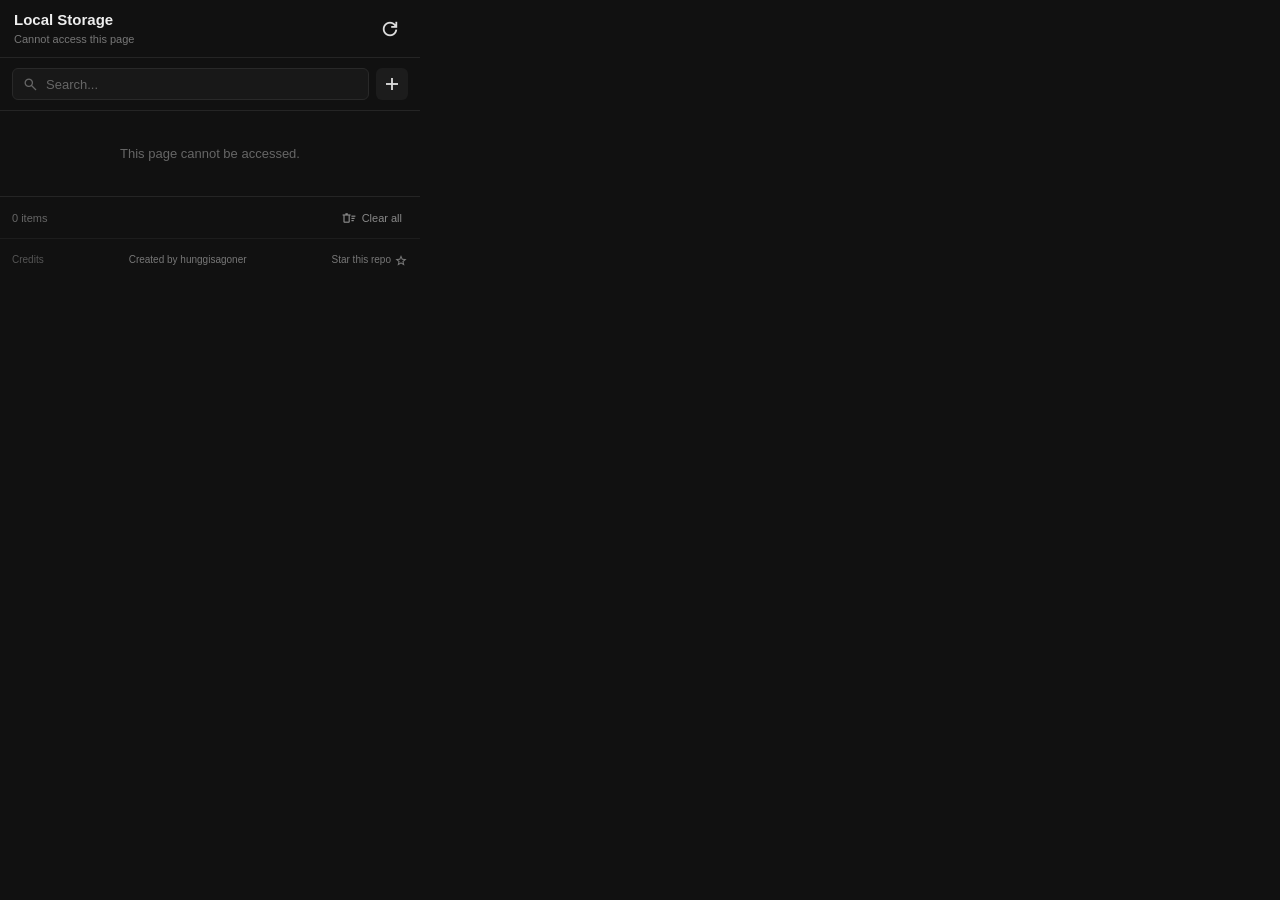
==== popup.html @ 8e7c49aa "Add files via upload" ====
<!DOCTYPE html>
<html lang="en">
<head>
  <meta charset="UTF-8">
  <meta name="viewport" content="width=device-width, initial-scale=1.0">
  <title>Local Storage Tweaks</title>

  <link rel="stylesheet" href="popup.css">

  <link
    rel="stylesheet"
    href="https://fonts.googleapis.com/css2?family=Material+Symbols+Outlined:opsz,wght,FILL,GRAD@20..48,400,0,0"
  >
</head>

<body>
  <header>
    <div>
      <h1>Local Storage</h1>
      <span id="domain">Loading...</span>
    </div>

    <button id="refresh" title="Refresh">
      <span class="material-symbols-outlined">refresh</span>
    </button>
  </header>

  <div class="toolbar">
    <div class="search-box">
      <span class="material-symbols-outlined">search</span>
      <input
        id="search"
        type="text"
        placeholder="Search..."
        autocomplete="off"
      >
    </div>

    <button id="add" title="Add item">
      <span class="material-symbols-outlined">add</span>
    </button>
  </div>

  <main id="storage"></main>

  <footer>
    <span id="count">0 items</span>

    <button id="clear" title="Clear all">
      <span class="material-symbols-outlined">delete_sweep</span>
      <span>Clear all</span>
    </button>
  </footer>

  <section class="credits">
    <span>Credits</span>

    <a
      href="https://github.com/itzhunggisagoner"
      target="_blank"
      rel="noopener noreferrer"
    >
      Created by hunggisagoner
    </a>

    <a
      href="https://github.com/itzhunggisagoner/LocalStorageEditor"
      target="_blank"
      rel="noopener noreferrer"
    >
      <span>Star this repo</span>
      <span class="material-symbols-outlined">star</span>
    </a>
  </section>

  <div id="modal" class="modal hidden">
    <div class="dialog">
      <div class="dialog-header">
        <h2 id="modal-title">Add item</h2>

        <button id="close" title="Close">
          <span class="material-symbols-outlined">close</span>
        </button>
      </div>

      <label for="key">Key</label>
      <input id="key" type="text" autocomplete="off">

      <label for="value">Value</label>
      <textarea id="value" spellcheck="false"></textarea>

      <div class="dialog-actions">
        <button id="cancel">Cancel</button>
        <button id="save">Save</button>
      </div>
    </div>
  </div>

  <script src="popup.js"></script>
</body>
</html>
---- popup.css ----
* {
  box-sizing: border-box;
}

body {
  width: 420px;
  margin: 0;
  background: #111;
  color: #eee;
  font-family: Arial, sans-serif;
  font-size: 13px;
}

button,
input,
textarea {
  font: inherit;
}

button {
  border: 0;
  color: #ddd;
  background: transparent;
  cursor: pointer;
}

a {
  color: inherit;
  text-decoration: none;
}

.material-symbols-outlined {
  font-size: 18px;
  line-height: 1;
  font-variation-settings:
    "FILL" 0,
    "wght" 400,
    "GRAD" 0,
    "opsz" 20;
}

header {
  height: 58px;
  padding: 12px 14px;
  display: flex;
  align-items: center;
  justify-content: space-between;
  border-bottom: 1px solid #252525;
}

h1 {
  margin: 0 0 3px;
  font-size: 15px;
  font-weight: 600;
}

#domain {
  color: #777;
  font-size: 11px;
}

#refresh,
#add,
#close {
  width: 32px;
  height: 32px;
  display: inline-flex;
  align-items: center;
  justify-content: center;
  border-radius: 6px;
}

#refresh:hover,
#add:hover,
#close:hover {
  background: #222;
}

.toolbar {
  display: flex;
  gap: 7px;
  padding: 10px 12px;
  border-bottom: 1px solid #252525;
}

.search-box {
  flex: 1;
  min-width: 0;
  height: 32px;
  display: flex;
  align-items: center;
  gap: 7px;
  padding: 0 9px;
  border: 1px solid #292929;
  border-radius: 6px;
  background: #181818;
}

.search-box .material-symbols-outlined {
  color: #666;
  font-size: 17px;
}

#search {
  width: 100%;
  min-width: 0;
  height: 30px;
  padding: 0;
  outline: none;
  border: 0;
  background: transparent;
  color: #eee;
}

#search::placeholder {
  color: #666;
}

.search-box:focus-within {
  border-color: #444;
}

#add {
  background: #1c1c1c;
}

main {
  max-height: 360px;
  overflow-y: auto;
}

.empty {
  padding: 35px 15px;
  text-align: center;
  color: #666;
}

.item {
  display: grid;
  grid-template-columns: 1fr 1.4fr auto;
  gap: 10px;
  align-items: center;
  min-height: 42px;
  padding: 7px 12px;
  border-bottom: 1px solid #1d1d1d;
}

.item:hover {
  background: #181818;
}

.key,
.value {
  min-width: 0;
  overflow: hidden;
  white-space: nowrap;
  text-overflow: ellipsis;
}

.key {
  color: #ddd;
}

.value {
  color: #777;
}

.actions {
  display: flex;
  gap: 2px;
}

.action {
  width: 28px;
  height: 28px;
  display: inline-flex;
  align-items: center;
  justify-content: center;
  border-radius: 5px;
  color: #777;
}

.action:hover {
  background: #252525;
  color: #eee;
}

.delete:hover {
  color: #ff6b6b;
}

footer {
  min-height: 42px;
  padding: 0 12px;
  display: flex;
  align-items: center;
  justify-content: space-between;
  border-top: 1px solid #252525;
}

#count {
  color: #666;
  font-size: 11px;
}

#clear {
  display: inline-flex;
  align-items: center;
  gap: 5px;
  color: #888;
  font-size: 11px;
}

#clear .material-symbols-outlined {
  font-size: 16px;
}

#clear:hover {
  color: #ff6b6b;
}

.credits {
  min-height: 42px;
  padding: 9px 12px;
  display: flex;
  align-items: center;
  justify-content: space-between;
  gap: 10px;
  border-top: 1px solid #1d1d1d;
  font-size: 10px;
}

.credits > span {
  color: #555;
}

.credits a {
  display: inline-flex;
  align-items: center;
  gap: 3px;
  color: #777;
  white-space: nowrap;
}

.credits a:hover {
  color: #eee;
}

.credits .material-symbols-outlined {
  font-size: 14px;
}

.modal {
  position: fixed;
  inset: 0;
  display: flex;
  align-items: center;
  justify-content: center;
  background: rgba(0, 0, 0, .7);
}

.hidden {
  display: none;
}

.dialog {
  width: 360px;
  padding: 15px;
  border: 1px solid #292929;
  border-radius: 8px;
  background: #151515;
  box-shadow: 0 12px 40px rgba(0, 0, 0, .5);
}

.dialog-header {
  display: flex;
  align-items: center;
  justify-content: space-between;
  margin-bottom: 16px;
}

.dialog-header h2 {
  margin: 0;
  font-size: 14px;
  font-weight: 600;
}

label {
  display: block;
  margin: 0 0 6px;
  color: #888;
  font-size: 11px;
}

.dialog input,
.dialog textarea {
  width: 100%;
  outline: none;
  border: 1px solid #292929;
  border-radius: 6px;
  background: #101010;
  color: #eee;
}

.dialog input {
  height: 34px;
  padding: 0 9px;
  margin-bottom: 13px;
}

.dialog textarea {
  min-height: 120px;
  padding: 9px;
  resize: vertical;
  font-family: monospace;
}

.dialog input:focus,
.dialog textarea:focus {
  border-color: #444;
}

.dialog-actions {
  display: flex;
  justify-content: flex-end;
  gap: 7px;
  margin-top: 13px;
}

.dialog-actions button {
  padding: 7px 12px;
  border-radius: 6px;
  background: #222;
}

#save {
  background: #eee;
  color: #111;
}

#save:hover {
  background: #fff;
}
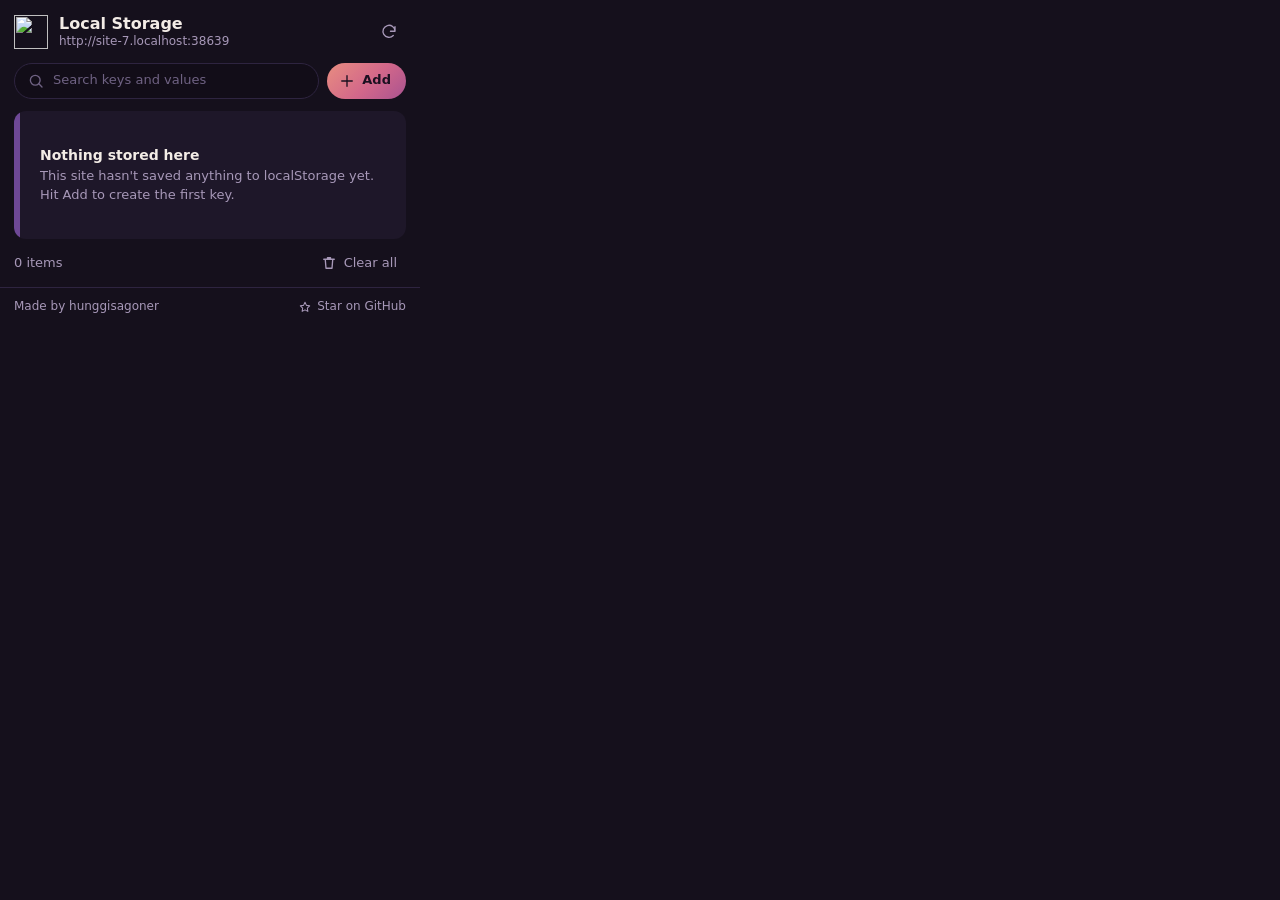
==== commit 4f49b473: "Add files via upload" ====
--- a/popup.html
+++ b/popup.html
@@ -3,99 +3,78 @@
 <head>
   <meta charset="UTF-8">
   <meta name="viewport" content="width=device-width, initial-scale=1.0">
-  <title>Local Storage Tweaks</title>
+  <title>Local Storage Editor</title>
+  <link rel="stylesheet" href="app.css">
+  <link rel="stylesheet" href="popup.css">
+</head>
+<body>
+  <svg width="0" height="0" style="position:absolute" aria-hidden="true">
+    <symbol id="i-refresh" viewBox="0 0 24 24"><path d="M20 11a8 8 0 1 0-2.3 5.7M20 5v6h-6"/></symbol>
+    <symbol id="i-search" viewBox="0 0 24 24"><circle cx="11" cy="11" r="6.5"/><path d="m20 20-4.2-4.2"/></symbol>
+    <symbol id="i-plus" viewBox="0 0 24 24"><path d="M12 5v14M5 12h14"/></symbol>
+    <symbol id="i-edit" viewBox="0 0 24 24"><path d="M4 20h4L19.5 8.5a2.1 2.1 0 0 0-3-3L5 17z"/></symbol>
+    <symbol id="i-copy" viewBox="0 0 24 24"><path d="M9 9h10v11H9zM5 15V4h10"/></symbol>
+    <symbol id="i-trash" viewBox="0 0 24 24"><path d="M5 7h14M10 7V5h4v2M7 7l1 12h8l1-12"/></symbol>
+    <symbol id="i-close" viewBox="0 0 24 24"><path d="M6 6l12 12M18 6 6 18"/></symbol>
+    <symbol id="i-star" viewBox="0 0 24 24"><path d="m12 4 2.5 5.2 5.5.8-4 3.9.9 5.6-4.9-2.6L7.1 19.5l.9-5.6-4-3.9 5.5-.8z"/></symbol>
+    <symbol id="i-braces" viewBox="0 0 24 24"><path d="M9 4C7 4 7 5.5 7 7v2c0 1.2-.8 2-2 3 1.2 1 2 1.8 2 3v2c0 1.5 0 3 2 3M15 4c2 0 2 1.5 2 3v2c0 1.2.8 2 2 3-1.2 1-2 1.8-2 3v2c0 1.5 0 3-2 3"/></symbol>
+  </svg>
 
-  <link rel="stylesheet" href="popup.css">
+  <div class="app">
+    <header>
+      <img src="resources/mark.png" alt="">
+      <div class="title">
+        <h1>Local Storage</h1>
+        <span id="domain">Loading…</span>
+      </div>
+      <button id="refresh" class="round" title="Refresh" aria-label="Refresh"><svg class="icon"><use href="#i-refresh"/></svg></button>
+    </header>
 
-  <link
-    rel="stylesheet"
-    href="https://fonts.googleapis.com/css2?family=Material+Symbols+Outlined:opsz,wght,FILL,GRAD@20..48,400,0,0"
-  >
-</head>
-
-<body>
-  <header>
-    <div>
-      <h1>Local Storage</h1>
-      <span id="domain">Loading...</span>
+    <div class="toolbar">
+      <label class="search-box">
+        <svg class="icon"><use href="#i-search"/></svg>
+        <input id="search" type="text" placeholder="Search keys and values" autocomplete="off" aria-label="Search">
+      </label>
+      <button id="add" class="primary" title="Add item"><svg class="icon"><use href="#i-plus"/></svg><span>Add</span></button>
     </div>
 
-    <button id="refresh" title="Refresh">
-      <span class="material-symbols-outlined">refresh</span>
-    </button>
-  </header>
+    <main id="storage"></main>
 
-  <div class="toolbar">
-    <div class="search-box">
-      <span class="material-symbols-outlined">search</span>
-      <input
-        id="search"
-        type="text"
-        placeholder="Search..."
-        autocomplete="off"
-      >
+    <footer>
+      <span id="count">0 items</span>
+      <button id="clear" class="danger-link" title="Delete every item for this site"><svg class="icon"><use href="#i-trash"/></svg><span>Clear all</span></button>
+    </footer>
+
+    <section class="credits">
+      <a href="https://github.com/itzhunggisagoner" target="_blank" rel="noopener noreferrer">Made by hunggisagoner</a>
+      <a href="https://github.com/itzhunggisagoner/LocalStorageEditor" target="_blank" rel="noopener noreferrer"><svg class="icon"><use href="#i-star"/></svg><span>Star on GitHub</span></a>
+    </section>
+
+    <div id="modal" class="modal hidden" role="dialog" aria-modal="true" aria-labelledby="modal-title">
+      <div class="dialog">
+        <div class="dialog-header">
+          <h2 id="modal-title">Add item</h2>
+          <button id="close" class="round" title="Close" aria-label="Close"><svg class="icon"><use href="#i-close"/></svg></button>
+        </div>
+
+        <label for="key">Key</label>
+        <input id="key" type="text" autocomplete="off" placeholder="theme">
+
+        <label for="value">Value</label>
+        <textarea id="value" spellcheck="false" placeholder="dark"></textarea>
+
+        <div class="dialog-actions">
+          <button id="format" class="ghost" title="Pretty-print the value as JSON"><svg class="icon"><use href="#i-braces"/></svg><span>Format JSON</span></button>
+          <span class="spacer"></span>
+          <button id="cancel" class="ghost">Cancel</button>
+          <button id="save" class="primary">Save</button>
+        </div>
+      </div>
     </div>
 
-    <button id="add" title="Add item">
-      <span class="material-symbols-outlined">add</span>
-    </button>
-  </div>
-
-  <main id="storage"></main>
-
-  <footer>
-    <span id="count">0 items</span>
-
-    <button id="clear" title="Clear all">
-      <span class="material-symbols-outlined">delete_sweep</span>
-      <span>Clear all</span>
-    </button>
-  </footer>
-
-  <section class="credits">
-    <span>Credits</span>
-
-    <a
-      href="https://github.com/itzhunggisagoner"
-      target="_blank"
-      rel="noopener noreferrer"
-    >
-      Created by hunggisagoner
-    </a>
-
-    <a
-      href="https://github.com/itzhunggisagoner/LocalStorageEditor"
-      target="_blank"
-      rel="noopener noreferrer"
-    >
-      <span>Star this repo</span>
-      <span class="material-symbols-outlined">star</span>
-    </a>
-  </section>
-
-  <div id="modal" class="modal hidden">
-    <div class="dialog">
-      <div class="dialog-header">
-        <h2 id="modal-title">Add item</h2>
-
-        <button id="close" title="Close">
-          <span class="material-symbols-outlined">close</span>
-        </button>
-      </div>
-
-      <label for="key">Key</label>
-      <input id="key" type="text" autocomplete="off">
-
-      <label for="value">Value</label>
-      <textarea id="value" spellcheck="false"></textarea>
-
-      <div class="dialog-actions">
-        <button id="cancel">Cancel</button>
-        <button id="save">Save</button>
-      </div>
-    </div>
+    <div id="toast" class="hidden" role="alert"></div>
   </div>
 
   <script src="popup.js"></script>
 </body>
-</html>+</html>
--- a/app.css
+++ b/app.css
@@ -0,0 +1,460 @@
+@font-face {
+  font-family: "Torus";
+  src: url("resources/Torus.otf") format("opentype");
+  font-weight: 100 900;
+  font-display: swap;
+}
+
+:root {
+  --ink: #15101c;
+  --raised: #1e1729;
+  --sunk: #120d18;
+  --line: #2e2440;
+  --text: #f3ece6;
+  --muted: #a798b8;
+  --faint: #6f6283;
+  --sand: #f5d590;
+  --coral: #e88d80;
+  --rose: #d2678a;
+  --plum: #a95390;
+  --violet: #6e4896;
+  --danger: #ff7b8f;
+  --sans: "Torus", ui-rounded, "SF Pro Rounded", "Nunito", system-ui, sans-serif;
+  --mono: ui-monospace, "SF Mono", "Cascadia Mono", Consolas, monospace;
+}
+
+* {
+  box-sizing: border-box;
+}
+
+button,
+input,
+textarea {
+  font: inherit;
+  color: inherit;
+}
+
+button {
+  border: 0;
+  background: none;
+  cursor: pointer;
+}
+
+a {
+  color: inherit;
+  text-decoration: none;
+}
+
+.icon {
+  width: 18px;
+  height: 18px;
+  flex: none;
+  fill: none;
+  stroke: currentColor;
+  stroke-width: 1.8;
+  stroke-linecap: round;
+  stroke-linejoin: round;
+}
+
+.hidden {
+  display: none !important;
+}
+
+:focus-visible {
+  outline: 2px solid var(--coral);
+  outline-offset: 2px;
+}
+
+.app {
+  position: relative;
+  background: var(--ink);
+  color: var(--text);
+  font-family: var(--sans);
+  font-size: 13px;
+  line-height: 1.45;
+}
+
+.app header {
+  display: flex;
+  align-items: center;
+  gap: 11px;
+  padding: 14px 14px 12px;
+}
+
+.app header img {
+  width: 34px;
+  height: 34px;
+  flex: none;
+}
+
+.title {
+  min-width: 0;
+  flex: 1;
+}
+
+.title h1 {
+  margin: 0;
+  font-size: 16px;
+  font-weight: 600;
+  line-height: 1.2;
+}
+
+#domain {
+  display: block;
+  overflow: hidden;
+  color: var(--muted);
+  font-size: 12px;
+  text-overflow: ellipsis;
+  white-space: nowrap;
+}
+
+.round {
+  width: 34px;
+  height: 34px;
+  display: inline-grid;
+  place-items: center;
+  border-radius: 50%;
+  color: var(--muted);
+  transition: background 0.15s, color 0.15s;
+}
+
+.round:hover {
+  background: var(--raised);
+  color: var(--text);
+}
+
+.toolbar {
+  display: flex;
+  gap: 8px;
+  padding: 0 14px 12px;
+}
+
+.search-box {
+  flex: 1;
+  min-width: 0;
+  height: 36px;
+  display: flex;
+  align-items: center;
+  gap: 8px;
+  padding: 0 12px;
+  border: 1px solid var(--line);
+  border-radius: 18px;
+  background: var(--sunk);
+  color: var(--faint);
+}
+
+.search-box:focus-within {
+  border-color: var(--plum);
+  color: var(--coral);
+}
+
+#search {
+  width: 100%;
+  min-width: 0;
+  padding: 0;
+  border: 0;
+  outline: 0;
+  background: none;
+}
+
+#search::placeholder {
+  color: var(--faint);
+}
+
+.primary {
+  height: 36px;
+  display: inline-flex;
+  align-items: center;
+  gap: 6px;
+  padding: 0 15px 0 11px;
+  border-radius: 18px;
+  background: linear-gradient(135deg, var(--coral), var(--rose) 55%, var(--plum));
+  color: #1b1020;
+  font-weight: 600;
+  transition: filter 0.15s;
+}
+
+.primary:hover {
+  filter: brightness(1.1);
+}
+
+.ghost {
+  height: 36px;
+  display: inline-flex;
+  align-items: center;
+  gap: 6px;
+  padding: 0 12px;
+  border: 1px solid var(--line);
+  border-radius: 18px;
+  color: var(--muted);
+  transition: border-color 0.15s, color 0.15s;
+}
+
+.ghost:hover {
+  border-color: var(--plum);
+  color: var(--text);
+}
+
+#storage {
+  max-height: 330px;
+  min-height: 120px;
+  margin: 0 14px;
+  overflow-y: auto;
+  border-radius: 12px;
+  background: var(--raised);
+  scrollbar-width: thin;
+  scrollbar-color: var(--line) transparent;
+}
+
+.item {
+  position: relative;
+  display: grid;
+  grid-template-columns: 1fr auto;
+  align-items: center;
+  gap: 2px 8px;
+  padding: 9px 8px 9px 16px;
+  border-left: 6px solid var(--band);
+  border-top: 1px solid var(--line);
+}
+
+.item:first-child {
+  border-top-color: transparent;
+}
+
+.item:hover,
+.item:focus-within {
+  background: #251c33;
+}
+
+.key {
+  overflow: hidden;
+  font-weight: 600;
+  text-overflow: ellipsis;
+  white-space: nowrap;
+}
+
+.value {
+  grid-column: 1;
+  display: -webkit-box;
+  overflow: hidden;
+  color: var(--muted);
+  font-family: var(--mono);
+  font-size: 11.5px;
+  line-height: 1.5;
+  word-break: break-all;
+  -webkit-box-orient: vertical;
+  -webkit-line-clamp: 2;
+}
+
+.value.blank {
+  color: var(--faint);
+  font-family: var(--sans);
+  font-style: italic;
+}
+
+.actions {
+  grid-column: 2;
+  grid-row: 1 / span 2;
+  display: flex;
+  opacity: 0;
+  transition: opacity 0.12s;
+}
+
+.item:hover .actions,
+.item:focus-within .actions {
+  opacity: 1;
+}
+
+.action {
+  width: 28px;
+  height: 28px;
+  display: grid;
+  place-items: center;
+  border-radius: 8px;
+  color: var(--muted);
+}
+
+.action .icon {
+  width: 16px;
+  height: 16px;
+}
+
+.action:hover {
+  background: var(--line);
+  color: var(--text);
+}
+
+.action.delete:hover {
+  color: var(--danger);
+}
+
+.empty {
+  padding: 34px 20px;
+  border-left: 6px solid var(--violet);
+  color: var(--muted);
+  text-align: left;
+}
+
+.empty strong {
+  display: block;
+  margin-bottom: 2px;
+  color: var(--text);
+  font-size: 14px;
+  font-weight: 600;
+}
+
+.app footer {
+  display: flex;
+  align-items: center;
+  justify-content: space-between;
+  padding: 10px 14px;
+  color: var(--muted);
+}
+
+.danger-link {
+  display: inline-flex;
+  align-items: center;
+  gap: 6px;
+  padding: 5px 9px;
+  border-radius: 14px;
+  color: var(--muted);
+  transition: background 0.15s, color 0.15s;
+}
+
+.danger-link:hover {
+  background: rgba(255, 123, 143, 0.12);
+  color: var(--danger);
+}
+
+.credits {
+  display: flex;
+  align-items: center;
+  justify-content: space-between;
+  gap: 10px;
+  padding: 10px 14px 12px;
+  border-top: 1px solid var(--line);
+  color: var(--faint);
+  font-size: 12px;
+}
+
+.credits a {
+  display: inline-flex;
+  align-items: center;
+  gap: 5px;
+  color: var(--muted);
+}
+
+.credits a:hover {
+  color: var(--sand);
+}
+
+.credits .icon {
+  width: 14px;
+  height: 14px;
+}
+
+.modal {
+  position: absolute;
+  inset: 0;
+  z-index: 5;
+  display: flex;
+  align-items: flex-end;
+  justify-content: center;
+  background: rgba(10, 6, 14, 0.72);
+}
+
+.dialog {
+  width: 100%;
+  padding: 16px 16px 14px;
+  border-radius: 18px 18px 0 0;
+  border-top: 3px solid var(--rose);
+  background: var(--raised);
+  animation: sheet 0.18s ease-out;
+}
+
+@keyframes sheet {
+  from {
+    transform: translateY(24px);
+    opacity: 0;
+  }
+}
+
+.dialog-header {
+  display: flex;
+  align-items: center;
+  justify-content: space-between;
+  margin-bottom: 10px;
+}
+
+.dialog h2 {
+  margin: 0;
+  font-size: 15px;
+  font-weight: 600;
+}
+
+.dialog label {
+  display: block;
+  margin: 10px 0 5px;
+  color: var(--muted);
+  font-size: 12px;
+}
+
+.dialog input,
+.dialog textarea {
+  width: 100%;
+  padding: 9px 11px;
+  border: 1px solid var(--line);
+  border-radius: 10px;
+  outline: 0;
+  background: var(--sunk);
+}
+
+.dialog input:focus,
+.dialog textarea:focus {
+  border-color: var(--plum);
+}
+
+.dialog textarea {
+  height: 130px;
+  resize: vertical;
+  font-family: var(--mono);
+  font-size: 12px;
+}
+
+.dialog-actions {
+  display: flex;
+  align-items: center;
+  gap: 8px;
+  margin-top: 14px;
+}
+
+.dialog-actions .spacer {
+  flex: 1;
+}
+
+.dialog-actions .primary {
+  padding: 0 20px;
+}
+
+#toast {
+  position: absolute;
+  left: 14px;
+  right: 14px;
+  bottom: 14px;
+  z-index: 10;
+  padding: 10px 14px;
+  border-left: 4px solid var(--danger);
+  border-radius: 10px;
+  background: #2b1b2a;
+  color: var(--text);
+  animation: sheet 0.18s ease-out;
+}
+
+@media (prefers-reduced-motion: reduce) {
+  *,
+  *::before,
+  *::after {
+    animation: none !important;
+    transition: none !important;
+  }
+}
--- a/popup.css
+++ b/popup.css
@@ -1,343 +1,5 @@
-* {
-  box-sizing: border-box;
-}
-
 body {
   width: 420px;
   margin: 0;
-  background: #111;
-  color: #eee;
-  font-family: Arial, sans-serif;
-  font-size: 13px;
+  background: #15101c;
 }
-
-button,
-input,
-textarea {
-  font: inherit;
-}
-
-button {
-  border: 0;
-  color: #ddd;
-  background: transparent;
-  cursor: pointer;
-}
-
-a {
-  color: inherit;
-  text-decoration: none;
-}
-
-.material-symbols-outlined {
-  font-size: 18px;
-  line-height: 1;
-  font-variation-settings:
-    "FILL" 0,
-    "wght" 400,
-    "GRAD" 0,
-    "opsz" 20;
-}
-
-header {
-  height: 58px;
-  padding: 12px 14px;
-  display: flex;
-  align-items: center;
-  justify-content: space-between;
-  border-bottom: 1px solid #252525;
-}
-
-h1 {
-  margin: 0 0 3px;
-  font-size: 15px;
-  font-weight: 600;
-}
-
-#domain {
-  color: #777;
-  font-size: 11px;
-}
-
-#refresh,
-#add,
-#close {
-  width: 32px;
-  height: 32px;
-  display: inline-flex;
-  align-items: center;
-  justify-content: center;
-  border-radius: 6px;
-}
-
-#refresh:hover,
-#add:hover,
-#close:hover {
-  background: #222;
-}
-
-.toolbar {
-  display: flex;
-  gap: 7px;
-  padding: 10px 12px;
-  border-bottom: 1px solid #252525;
-}
-
-.search-box {
-  flex: 1;
-  min-width: 0;
-  height: 32px;
-  display: flex;
-  align-items: center;
-  gap: 7px;
-  padding: 0 9px;
-  border: 1px solid #292929;
-  border-radius: 6px;
-  background: #181818;
-}
-
-.search-box .material-symbols-outlined {
-  color: #666;
-  font-size: 17px;
-}
-
-#search {
-  width: 100%;
-  min-width: 0;
-  height: 30px;
-  padding: 0;
-  outline: none;
-  border: 0;
-  background: transparent;
-  color: #eee;
-}
-
-#search::placeholder {
-  color: #666;
-}
-
-.search-box:focus-within {
-  border-color: #444;
-}
-
-#add {
-  background: #1c1c1c;
-}
-
-main {
-  max-height: 360px;
-  overflow-y: auto;
-}
-
-.empty {
-  padding: 35px 15px;
-  text-align: center;
-  color: #666;
-}
-
-.item {
-  display: grid;
-  grid-template-columns: 1fr 1.4fr auto;
-  gap: 10px;
-  align-items: center;
-  min-height: 42px;
-  padding: 7px 12px;
-  border-bottom: 1px solid #1d1d1d;
-}
-
-.item:hover {
-  background: #181818;
-}
-
-.key,
-.value {
-  min-width: 0;
-  overflow: hidden;
-  white-space: nowrap;
-  text-overflow: ellipsis;
-}
-
-.key {
-  color: #ddd;
-}
-
-.value {
-  color: #777;
-}
-
-.actions {
-  display: flex;
-  gap: 2px;
-}
-
-.action {
-  width: 28px;
-  height: 28px;
-  display: inline-flex;
-  align-items: center;
-  justify-content: center;
-  border-radius: 5px;
-  color: #777;
-}
-
-.action:hover {
-  background: #252525;
-  color: #eee;
-}
-
-.delete:hover {
-  color: #ff6b6b;
-}
-
-footer {
-  min-height: 42px;
-  padding: 0 12px;
-  display: flex;
-  align-items: center;
-  justify-content: space-between;
-  border-top: 1px solid #252525;
-}
-
-#count {
-  color: #666;
-  font-size: 11px;
-}
-
-#clear {
-  display: inline-flex;
-  align-items: center;
-  gap: 5px;
-  color: #888;
-  font-size: 11px;
-}
-
-#clear .material-symbols-outlined {
-  font-size: 16px;
-}
-
-#clear:hover {
-  color: #ff6b6b;
-}
-
-.credits {
-  min-height: 42px;
-  padding: 9px 12px;
-  display: flex;
-  align-items: center;
-  justify-content: space-between;
-  gap: 10px;
-  border-top: 1px solid #1d1d1d;
-  font-size: 10px;
-}
-
-.credits > span {
-  color: #555;
-}
-
-.credits a {
-  display: inline-flex;
-  align-items: center;
-  gap: 3px;
-  color: #777;
-  white-space: nowrap;
-}
-
-.credits a:hover {
-  color: #eee;
-}
-
-.credits .material-symbols-outlined {
-  font-size: 14px;
-}
-
-.modal {
-  position: fixed;
-  inset: 0;
-  display: flex;
-  align-items: center;
-  justify-content: center;
-  background: rgba(0, 0, 0, .7);
-}
-
-.hidden {
-  display: none;
-}
-
-.dialog {
-  width: 360px;
-  padding: 15px;
-  border: 1px solid #292929;
-  border-radius: 8px;
-  background: #151515;
-  box-shadow: 0 12px 40px rgba(0, 0, 0, .5);
-}
-
-.dialog-header {
-  display: flex;
-  align-items: center;
-  justify-content: space-between;
-  margin-bottom: 16px;
-}
-
-.dialog-header h2 {
-  margin: 0;
-  font-size: 14px;
-  font-weight: 600;
-}
-
-label {
-  display: block;
-  margin: 0 0 6px;
-  color: #888;
-  font-size: 11px;
-}
-
-.dialog input,
-.dialog textarea {
-  width: 100%;
-  outline: none;
-  border: 1px solid #292929;
-  border-radius: 6px;
-  background: #101010;
-  color: #eee;
-}
-
-.dialog input {
-  height: 34px;
-  padding: 0 9px;
-  margin-bottom: 13px;
-}
-
-.dialog textarea {
-  min-height: 120px;
-  padding: 9px;
-  resize: vertical;
-  font-family: monospace;
-}
-
-.dialog input:focus,
-.dialog textarea:focus {
-  border-color: #444;
-}
-
-.dialog-actions {
-  display: flex;
-  justify-content: flex-end;
-  gap: 7px;
-  margin-top: 13px;
-}
-
-.dialog-actions button {
-  padding: 7px 12px;
-  border-radius: 6px;
-  background: #222;
-}
-
-#save {
-  background: #eee;
-  color: #111;
-}
-
-#save:hover {
-  background: #fff;
-}
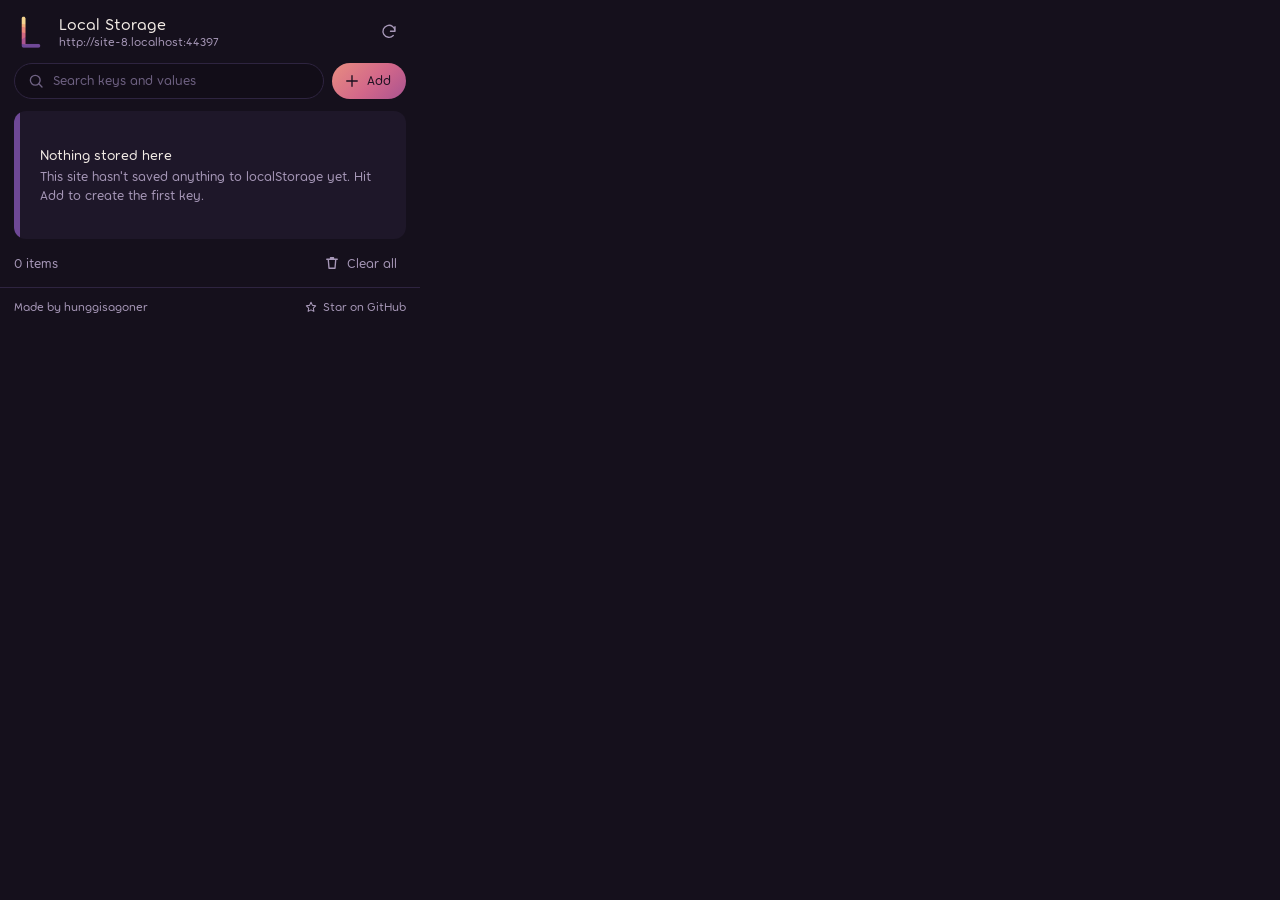
==== commit 95a91484: "Add files via upload" ====
--- a/popup.html
+++ b/popup.html
@@ -72,6 +72,18 @@
       </div>
     </div>
 
+    <div id="confirm" class="modal confirm hidden" role="alertdialog" aria-modal="true" aria-labelledby="confirm-title" aria-describedby="confirm-text">
+      <div class="dialog">
+        <h2 id="confirm-title"></h2>
+        <p id="confirm-text"></p>
+        <div class="dialog-actions">
+          <span class="spacer"></span>
+          <button id="confirm-no" class="ghost">Cancel</button>
+          <button id="confirm-yes" class="primary danger"></button>
+        </div>
+      </div>
+    </div>
+
     <div id="toast" class="hidden" role="alert"></div>
   </div>
 
--- a/app.css
+++ b/app.css
@@ -436,6 +436,24 @@
   padding: 0 20px;
 }
 
+.confirm {
+  z-index: 8;
+}
+
+.confirm .dialog {
+  border-top-color: var(--danger);
+}
+
+.confirm p {
+  margin: 6px 0 0;
+  color: var(--muted);
+  overflow-wrap: anywhere;
+}
+
+.primary.danger {
+  background: var(--danger);
+}
+
 #toast {
   position: absolute;
   left: 14px;
